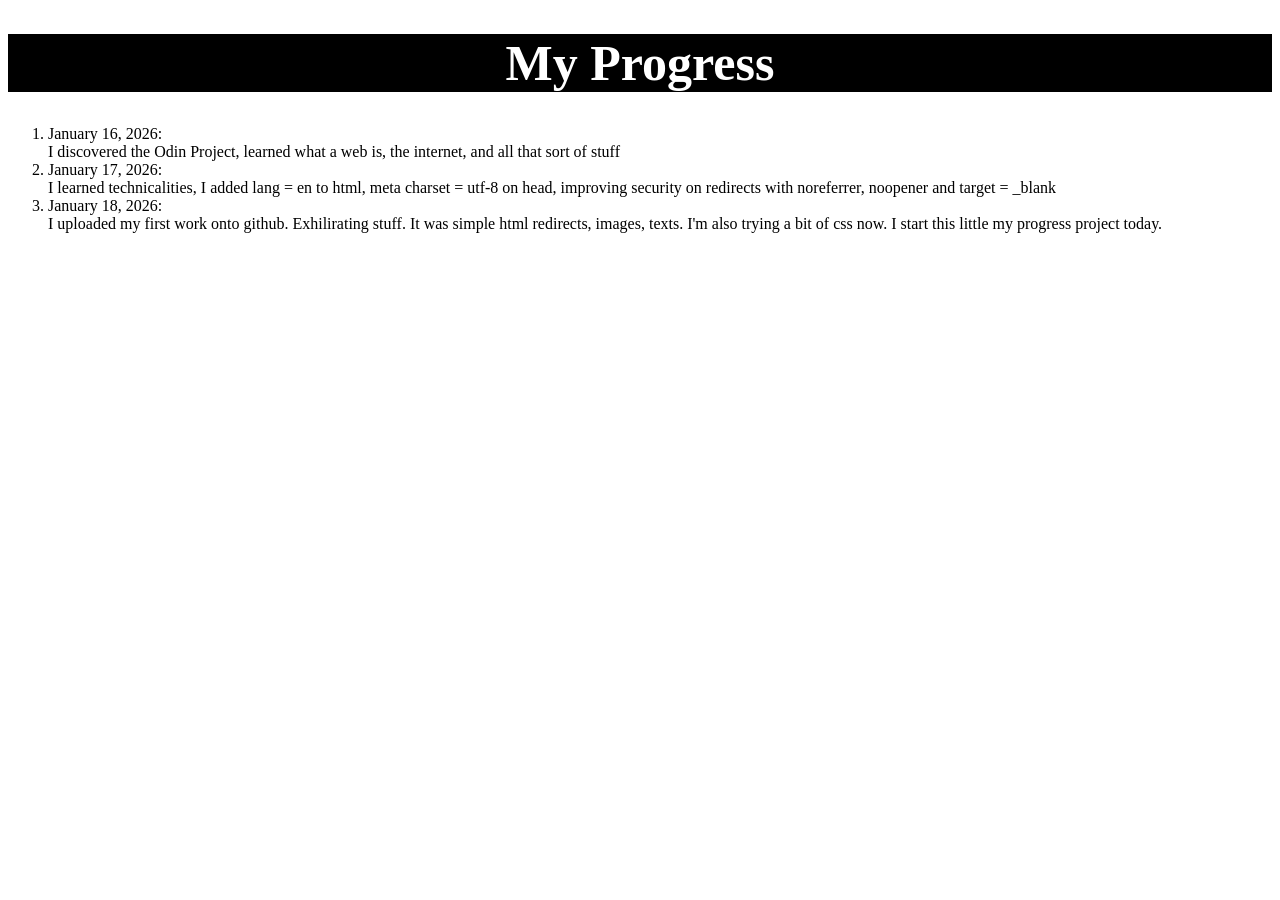
==== index.html @ 2181351e "Project started. Applied foundations of html and css." ====
<!-- You start today, January 18, 2026. At 15 years old, grade 10. You will graduate from grade 10 and go to senior
 high school on April. You'll be at college by 17 or 18. At around 22 you will graduate. 7 years is all you've got.
 Make great use of it and let this serve as a record of the past, a reminder of how excited you were trying this
 Don't give up!  -->

 <!DOCTYPE html>
 <html lang = "en">
    <head>
        <meta charset = "UTF-8">
        <title>My Progress</title>
        <link href = "stylesheet.css" rel = "stylesheet">
    </head>

    <body>
        <h1 class = "MainHeader">My Progress</h1>
        <ol>
            <li class = "item">January 16, 2026:
                <div classs = "div1">I discovered the Odin Project, learned what a web is, the internet, and all that sort of stuff</div>
            </li>

            <li>January 17, 2026:
                <div> I learned technicalities, I added lang = en to html, meta charset = utf-8 on head, improving security on redirects with noreferrer, noopener and target = _blank </div>
            </li>

            <li>January 18, 2026:
                <div> I uploaded my first work onto github. Exhilirating stuff. It was simple html redirects, images, texts. I'm also trying a bit of css now. I start this little my progress project today.</div>
            </li>

        </ol>
    </body>
 </html>
---- stylesheet.css ----
.MainHeader{
    font-size: 50px;
    background-color: black;
    color: white;
    text-align: center;
}

.div1{
    background-color: black;
    color:white;
}
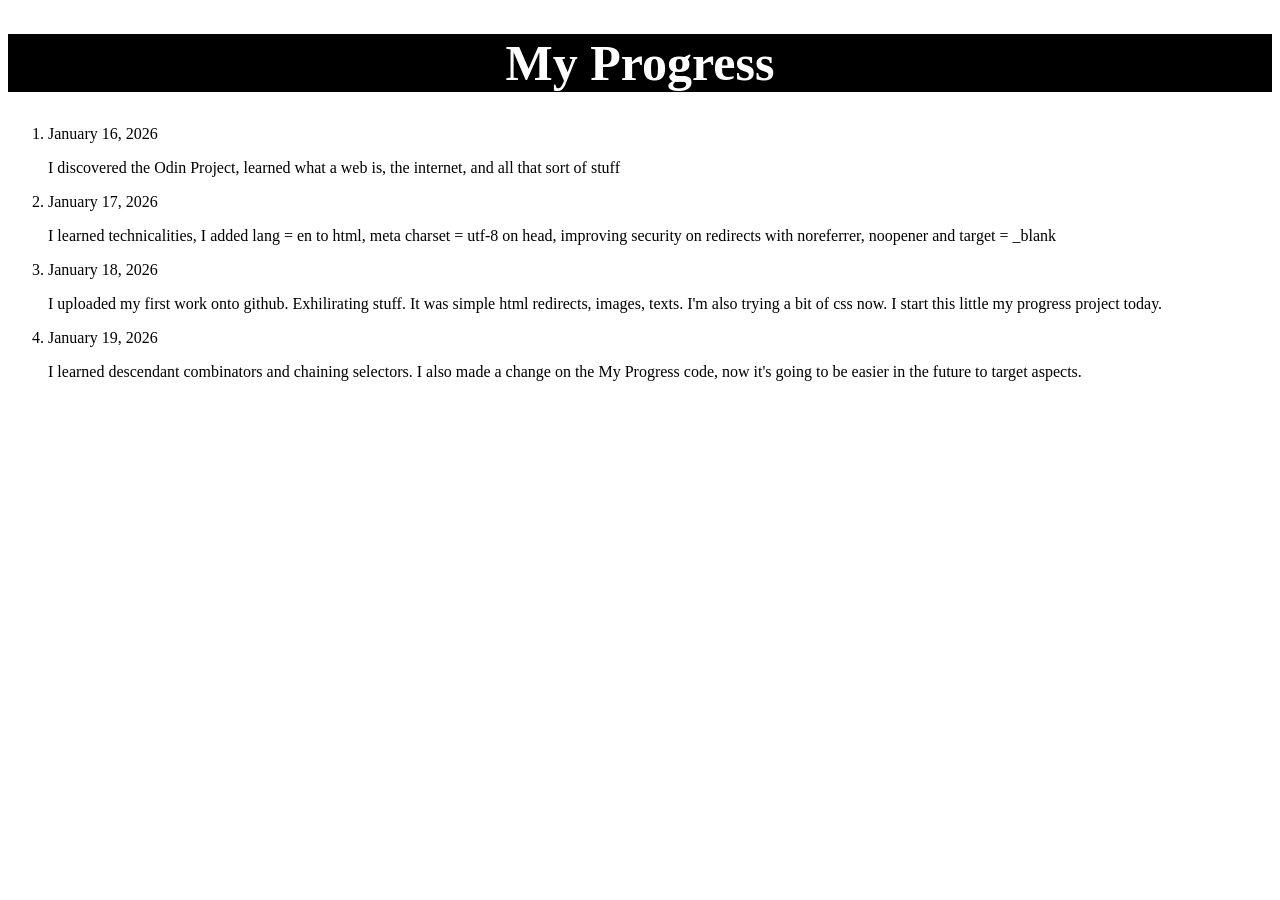
==== commit 1b3b9b9d: "Fixed the internal code layout today. Used the div as a proper container and from then onwards I use" ====
--- a/index.html
+++ b/index.html
@@ -12,20 +12,28 @@
     </head>
 
     <body>
-        <h1 class = "MainHeader">My Progress</h1>
-        <ol>
-            <li class = "item">January 16, 2026:
-                <div classs = "div1">I discovered the Odin Project, learned what a web is, the internet, and all that sort of stuff</div>
-            </li>
+        
+        <div class = "Progress">
+            <h1 class = "Main Header">My Progress</h1>
+            <div class = "dates">
+                <ol>
+                    <li class = "first log">January 16, 2026
+                        <p class = "first explanation">I discovered the Odin Project, learned what a web is, the internet, and all that sort of stuff</p>
+                    </li>
 
-            <li>January 17, 2026:
-                <div> I learned technicalities, I added lang = en to html, meta charset = utf-8 on head, improving security on redirects with noreferrer, noopener and target = _blank </div>
-            </li>
+                    <li class = "second log">January 17, 2026
+                        <p class = "second explanation">I learned technicalities, I added lang = en to html, meta charset = utf-8 on head, improving security on redirects with noreferrer, noopener and target = _blank</p>
+                    </li>
 
-            <li>January 18, 2026:
-                <div> I uploaded my first work onto github. Exhilirating stuff. It was simple html redirects, images, texts. I'm also trying a bit of css now. I start this little my progress project today.</div>
-            </li>
+                    <li class = "third log">January 18, 2026
+                        <p class = "third explanation">I uploaded my first work onto github. Exhilirating stuff. It was simple html redirects, images, texts. I'm also trying a bit of css now. I start this little my progress project today.</p>
+                    </li>
 
-        </ol>
+                    <li class = "fourth log">January 19, 2026
+                        <p class = "fourth explanation">I learned descendant combinators and chaining selectors. I also made a change on the My Progress code, now it's going to be easier in the future to target aspects.</p>
+                    </li>
+                </ol>
+            </div>
+        </div>
     </body>
  </html>
--- a/stylesheet.css
+++ b/stylesheet.css
@@ -1,11 +1,6 @@
-.MainHeader{
-    font-size: 50px;
-    background-color: black;
-    color: white;
+.Progress .Main.Header{
+    font-size:50px;
     text-align: center;
-}
-
-.div1{
     background-color: black;
     color:white;
-}
+}
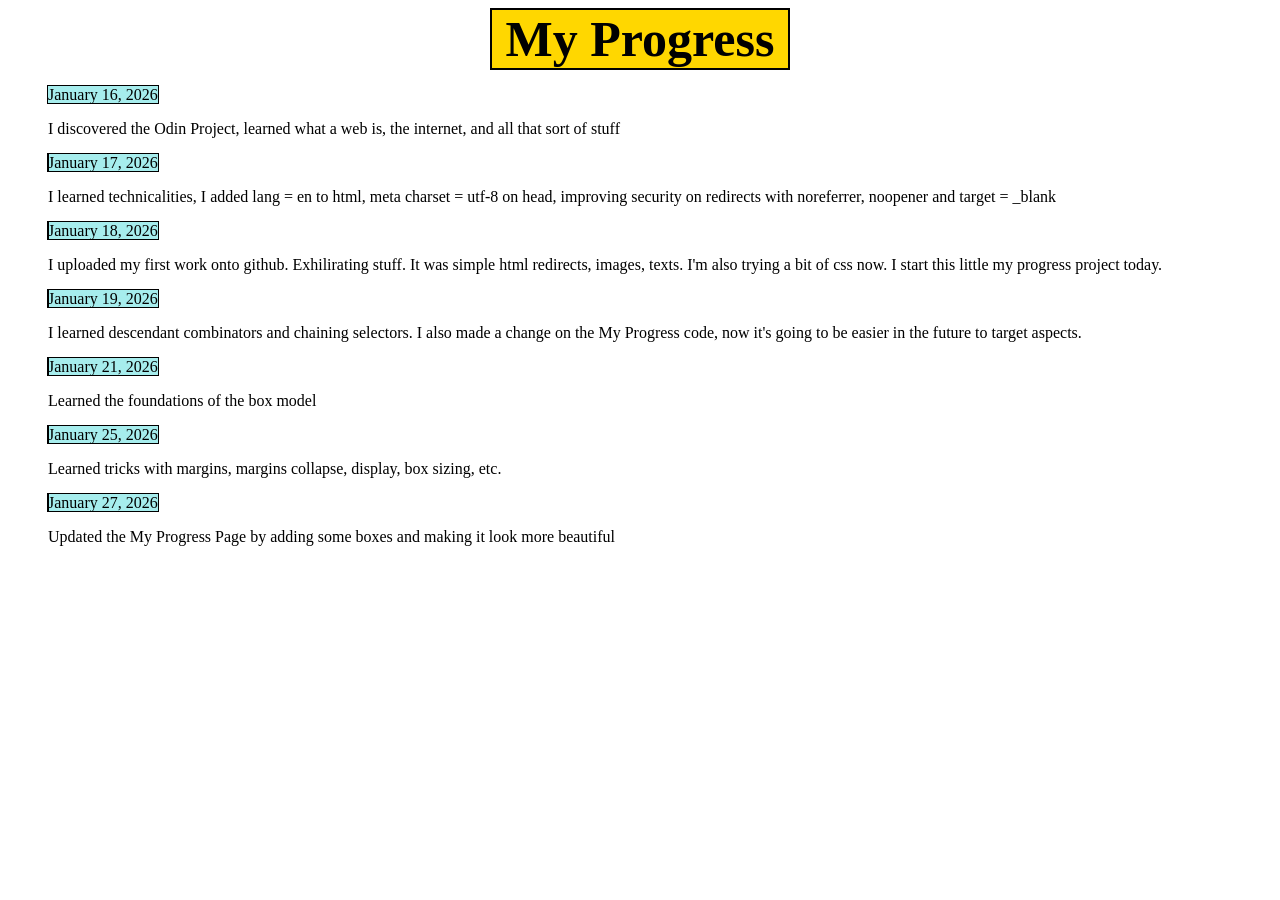
==== commit e29df17c: "Addedsome design to the My Progress Page with my newly learned box model techniques and margin techn" ====
--- a/index.html
+++ b/index.html
@@ -32,6 +32,17 @@
                     <li class = "fourth log">January 19, 2026
                         <p class = "fourth explanation">I learned descendant combinators and chaining selectors. I also made a change on the My Progress code, now it's going to be easier in the future to target aspects.</p>
                     </li>
+
+                    <li class = "fifth log">January 21, 2026
+                        <p class = "fifth explanation">Learned the foundations of the box model</p>
+                    </li>
+
+                    <li class = "sixth log">January 25, 2026
+                        <p class = "sixth explanation">Learned tricks with margins, margins collapse, display, box sizing, etc.</p>
+                    </li>
+
+                    <li class ="seventh log">January 27, 2026</li>
+                    <p class = "seventh explanation">Updated the My Progress Page by adding some boxes and making it look more beautiful</p>
                 </ol>
             </div>
         </div>
--- a/stylesheet.css
+++ b/stylesheet.css
@@ -1,6 +1,17 @@
-.Progress .Main.Header{
+.Main.Header{
     font-size:50px;
     text-align: center;
-    background-color: black;
-    color:white;
+    background-color: gold;
+    border: black solid 2px;
+    color:black;
+    display:block;
+    width: 300px;
+    margin: 0 auto 0 auto;
+    box-sizing: border-box;
+}
+
+.log{
+    background-color: #a6eded;
+    display: inline;
+    outline: black solid 1px;
 }
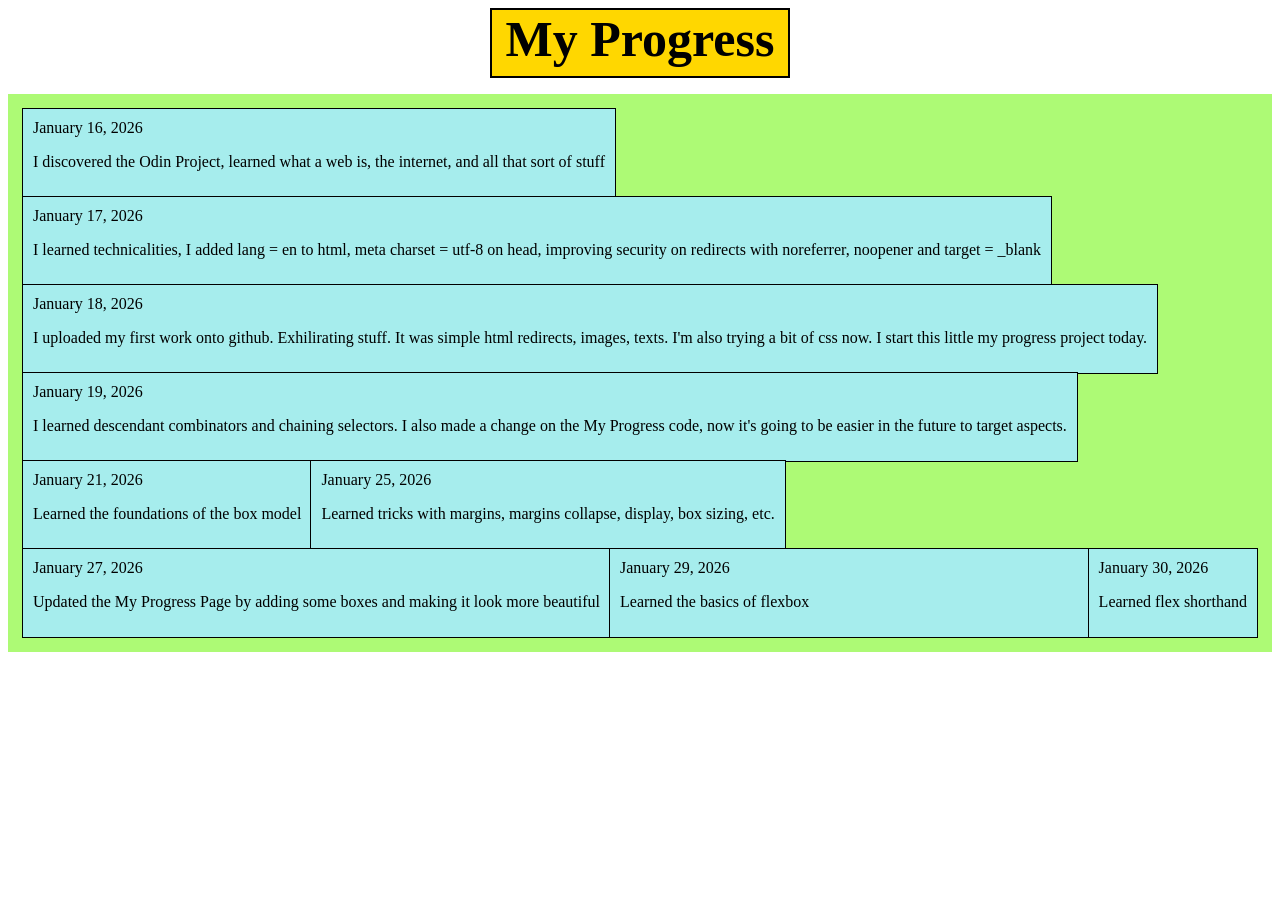
==== commit 7a884d4c: "Added basic flexbox layouts to the progress page. Also added 2 additional logs" ====
--- a/index.html
+++ b/index.html
@@ -41,8 +41,17 @@
                         <p class = "sixth explanation">Learned tricks with margins, margins collapse, display, box sizing, etc.</p>
                     </li>
 
-                    <li class ="seventh log">January 27, 2026</li>
-                    <p class = "seventh explanation">Updated the My Progress Page by adding some boxes and making it look more beautiful</p>
+                    <li class ="seventh log">January 27, 2026
+                        <p class = "seventh explanation">Updated the My Progress Page by adding some boxes and making it look more beautiful</p>
+                    </li>
+
+                    <li class = "eight log">January 29, 2026
+                        <p class = "eight explanation">Learned the basics of flexbox</p>
+                    </li>
+
+                    <li class = "ninth log">January 30, 2026
+                        <p class = "ninth explanation">Learned flex shorthand</p>
+                    </li>
                 </ol>
             </div>
         </div>
--- a/stylesheet.css
+++ b/stylesheet.css
@@ -6,6 +6,7 @@
     color:black;
     display:block;
     width: 300px;
+    height: 70px;
     margin: 0 auto 0 auto;
     box-sizing: border-box;
 }
@@ -14,4 +15,22 @@
     background-color: #a6eded;
     display: inline;
     outline: black solid 1px;
+}
+
+ol{
+    background-color: #adfa75;
+    display: flex;
+    height: auto;
+    padding: 15px;
+    flex-wrap: wrap;
+}
+
+.eight.log{
+    box-sizing: border-box;
+    display: block;
+    flex: 1 1 200px;
+}
+
+li{
+    padding: 10px;
 }
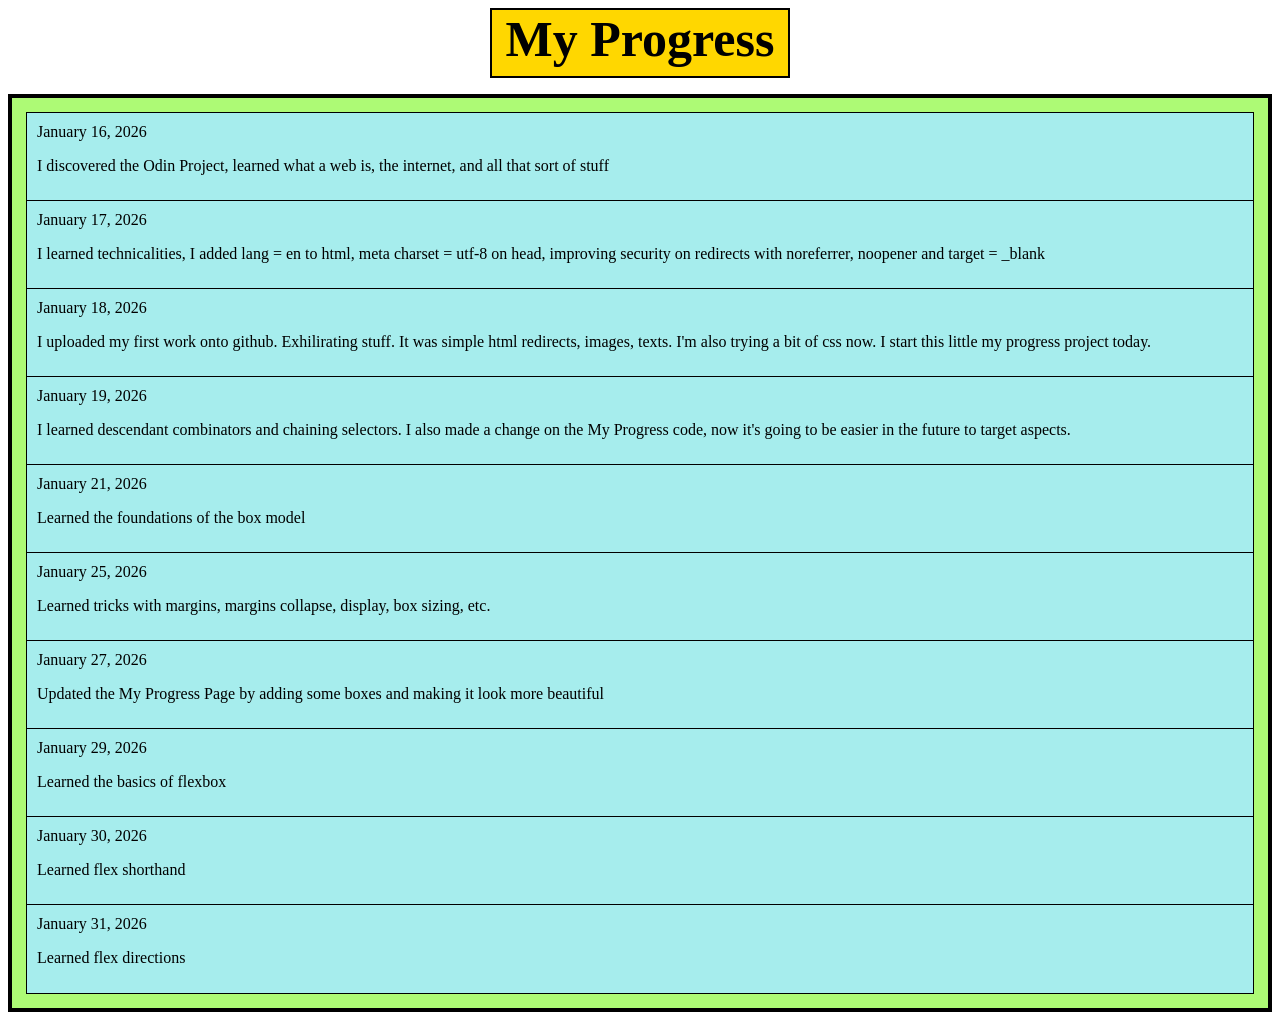
==== commit a9e3172f: "Used flex directions to properly order the logs vertically." ====
--- a/index.html
+++ b/index.html
@@ -52,6 +52,10 @@
                     <li class = "ninth log">January 30, 2026
                         <p class = "ninth explanation">Learned flex shorthand</p>
                     </li>
+
+                    <li class = "tenth log">January 31, 2026
+                        <p class = "tenth explanation">Learned flex directions</p>
+                    </li>
                 </ol>
             </div>
         </div>
--- a/stylesheet.css
+++ b/stylesheet.css
@@ -23,14 +23,16 @@
     height: auto;
     padding: 15px;
     flex-wrap: wrap;
+    flex-direction: column;
+    border: black solid 4px;
 }
 
 .eight.log{
     box-sizing: border-box;
     display: block;
-    flex: 1 1 200px;
 }
 
 li{
     padding: 10px;
-}+}
+
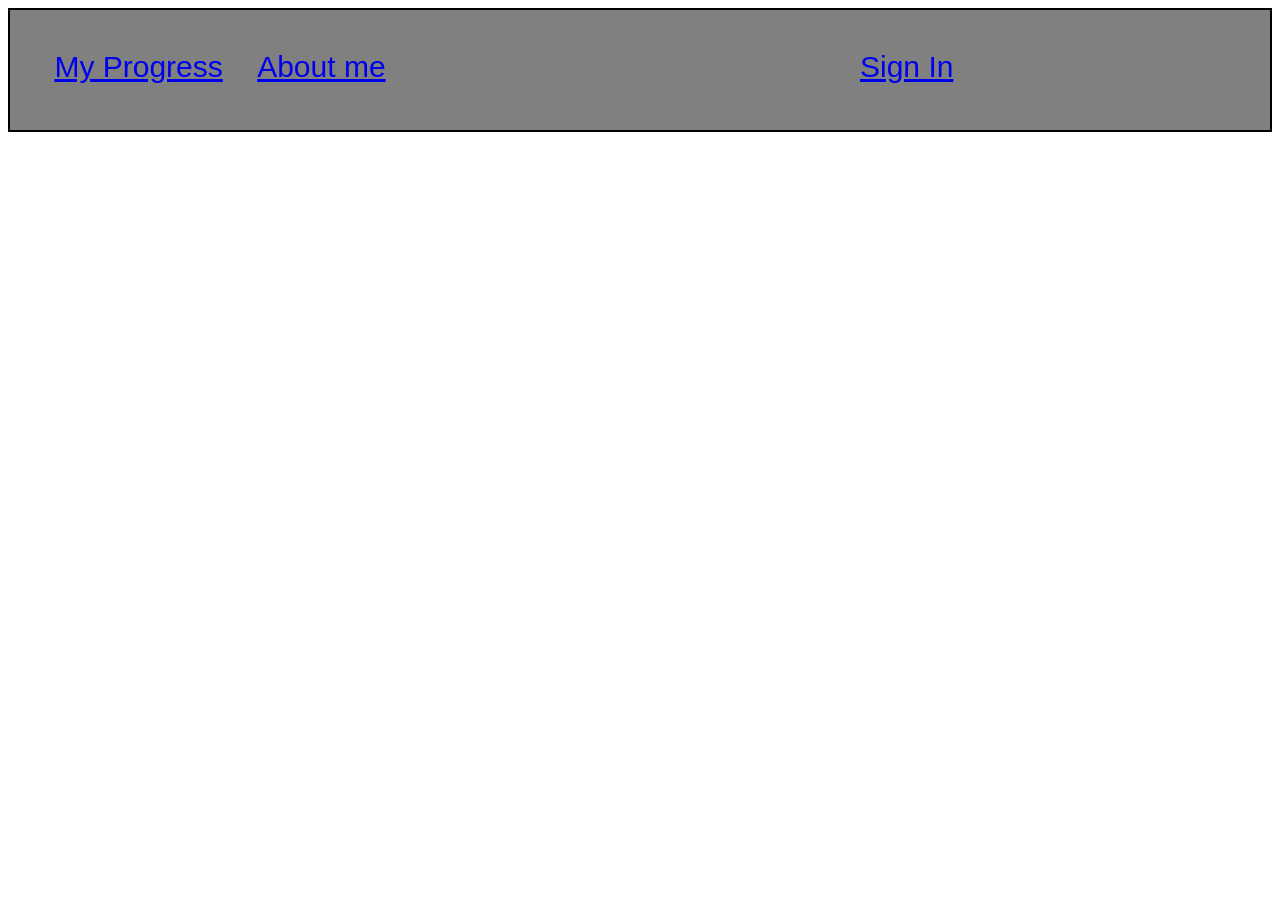
==== commit f9fd1f76: "Added a little main page before the progress page, to link to other stuff" ====
--- a/index.html
+++ b/index.html
@@ -1,63 +1,19 @@
-<!-- You start today, January 18, 2026. At 15 years old, grade 10. You will graduate from grade 10 and go to senior
- high school on April. You'll be at college by 17 or 18. At around 22 you will graduate. 7 years is all you've got.
- Make great use of it and let this serve as a record of the past, a reminder of how excited you were trying this
- Don't give up!  -->
-
- <!DOCTYPE html>
- <html lang = "en">
+<!DOCTYPE html>
+<html>
     <head>
         <meta charset = "UTF-8">
-        <title>My Progress</title>
-        <link href = "stylesheet.css" rel = "stylesheet">
+        <title>Main Page</title>
+        <link href = "index.css" rel = "stylesheet">
     </head>
 
-    <body>
-        
-        <div class = "Progress">
-            <h1 class = "Main Header">My Progress</h1>
-            <div class = "dates">
-                <ol>
-                    <li class = "first log">January 16, 2026
-                        <p class = "first explanation">I discovered the Odin Project, learned what a web is, the internet, and all that sort of stuff</p>
-                    </li>
+    <div class = "Header">
+        <div class = "left">
+            <p><a href = "progress/progress.html" rel = "noreferrer noopener" target = "_blank">My Progress</a></p>
+            <p><a href = "about/about.html" rel = "noreferrer noopener" target = "_blank">About me</a></p>
+        </div>
 
-                    <li class = "second log">January 17, 2026
-                        <p class = "second explanation">I learned technicalities, I added lang = en to html, meta charset = utf-8 on head, improving security on redirects with noreferrer, noopener and target = _blank</p>
-                    </li>
-
-                    <li class = "third log">January 18, 2026
-                        <p class = "third explanation">I uploaded my first work onto github. Exhilirating stuff. It was simple html redirects, images, texts. I'm also trying a bit of css now. I start this little my progress project today.</p>
-                    </li>
-
-                    <li class = "fourth log">January 19, 2026
-                        <p class = "fourth explanation">I learned descendant combinators and chaining selectors. I also made a change on the My Progress code, now it's going to be easier in the future to target aspects.</p>
-                    </li>
-
-                    <li class = "fifth log">January 21, 2026
-                        <p class = "fifth explanation">Learned the foundations of the box model</p>
-                    </li>
-
-                    <li class = "sixth log">January 25, 2026
-                        <p class = "sixth explanation">Learned tricks with margins, margins collapse, display, box sizing, etc.</p>
-                    </li>
-
-                    <li class ="seventh log">January 27, 2026
-                        <p class = "seventh explanation">Updated the My Progress Page by adding some boxes and making it look more beautiful</p>
-                    </li>
-
-                    <li class = "eight log">January 29, 2026
-                        <p class = "eight explanation">Learned the basics of flexbox</p>
-                    </li>
-
-                    <li class = "ninth log">January 30, 2026
-                        <p class = "ninth explanation">Learned flex shorthand</p>
-                    </li>
-
-                    <li class = "tenth log">January 31, 2026
-                        <p class = "tenth explanation">Learned flex directions</p>
-                    </li>
-                </ol>
-            </div>
+        <div class = "right">
+           <p><a href = "account/account.html" rel = "noreferrer noopener" target = "_blank">Sign In</a></p>
         </div>
-    </body>
- </html>+    </div>
+</html>
--- a/index.css
+++ b/index.css
@@ -0,0 +1,29 @@
+*{
+    font-family: Helvetica;
+    font-size: 30px;
+}
+
+.Header{
+    display: flex;
+    height: 100px;
+    background-color: grey;
+    border: solid black 2px;
+    padding: 10px;
+    justify-content: space-between;
+}
+
+.Header .left{
+    display: flex;
+    justify-content: space-evenly;
+    flex: 0 1 400px;
+}
+
+.Header .right{
+    display: flex;
+    flex: 0 1 400px;
+}
+
+.button{
+    flex: 0 1 20px;
+}
+
